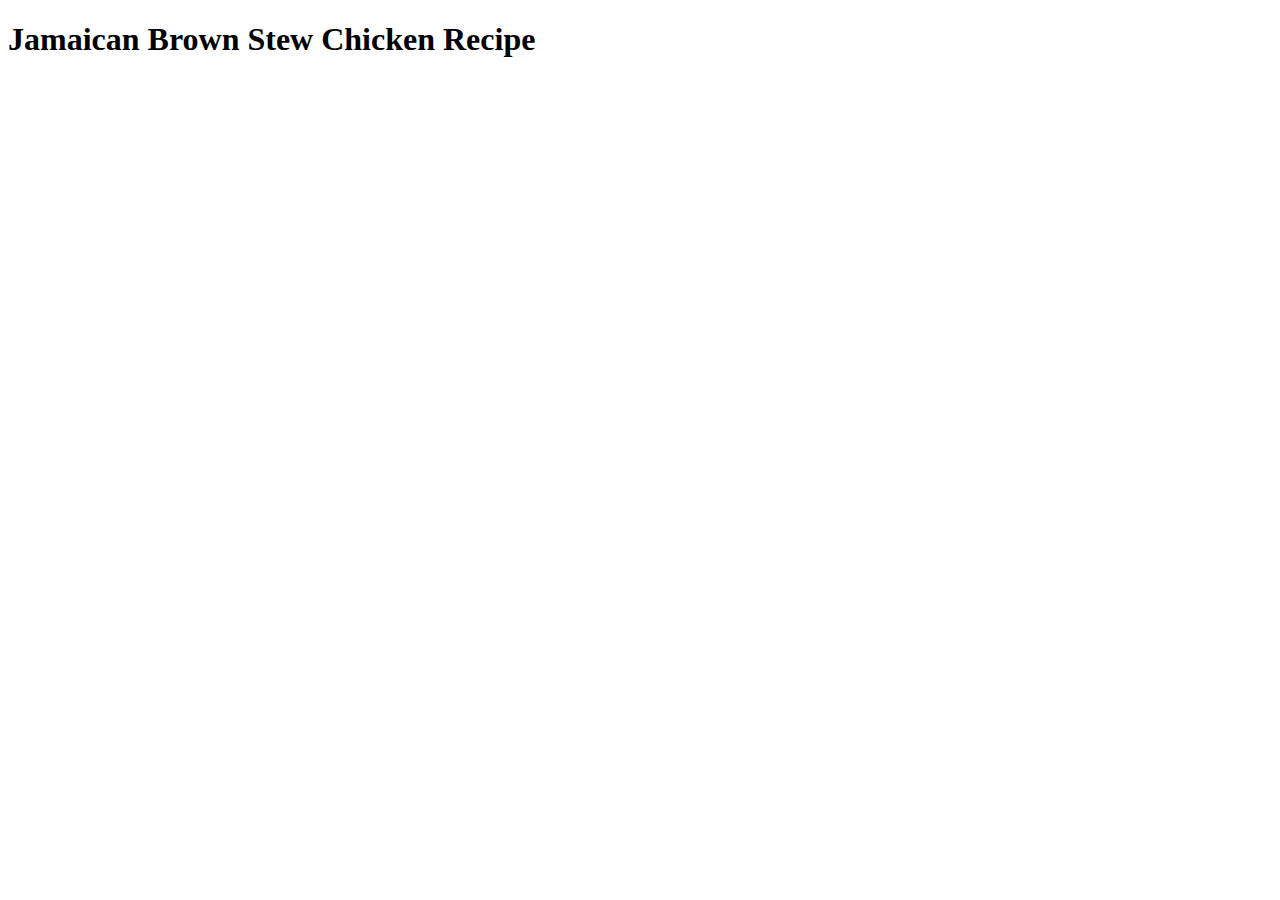
==== recipes/brown_stew_chicken.html @ 234c0243 "Add link on homepage to Brown Stew Chicken recipe page" ====
<!DOCTYPE html>
<html lang="en">
<head>
    <meta charset="UTF-8">
    <meta http-equiv="X-UA-Compatible" content="IE=edge">
    <meta name="viewport" content="width=device-width, initial-scale=1.0">
    <title>Jamaican Brown Stew Chicken Recipe</title>
</head>
<body>
    <h1>Jamaican Brown Stew Chicken Recipe</h1>
</body>
</html>
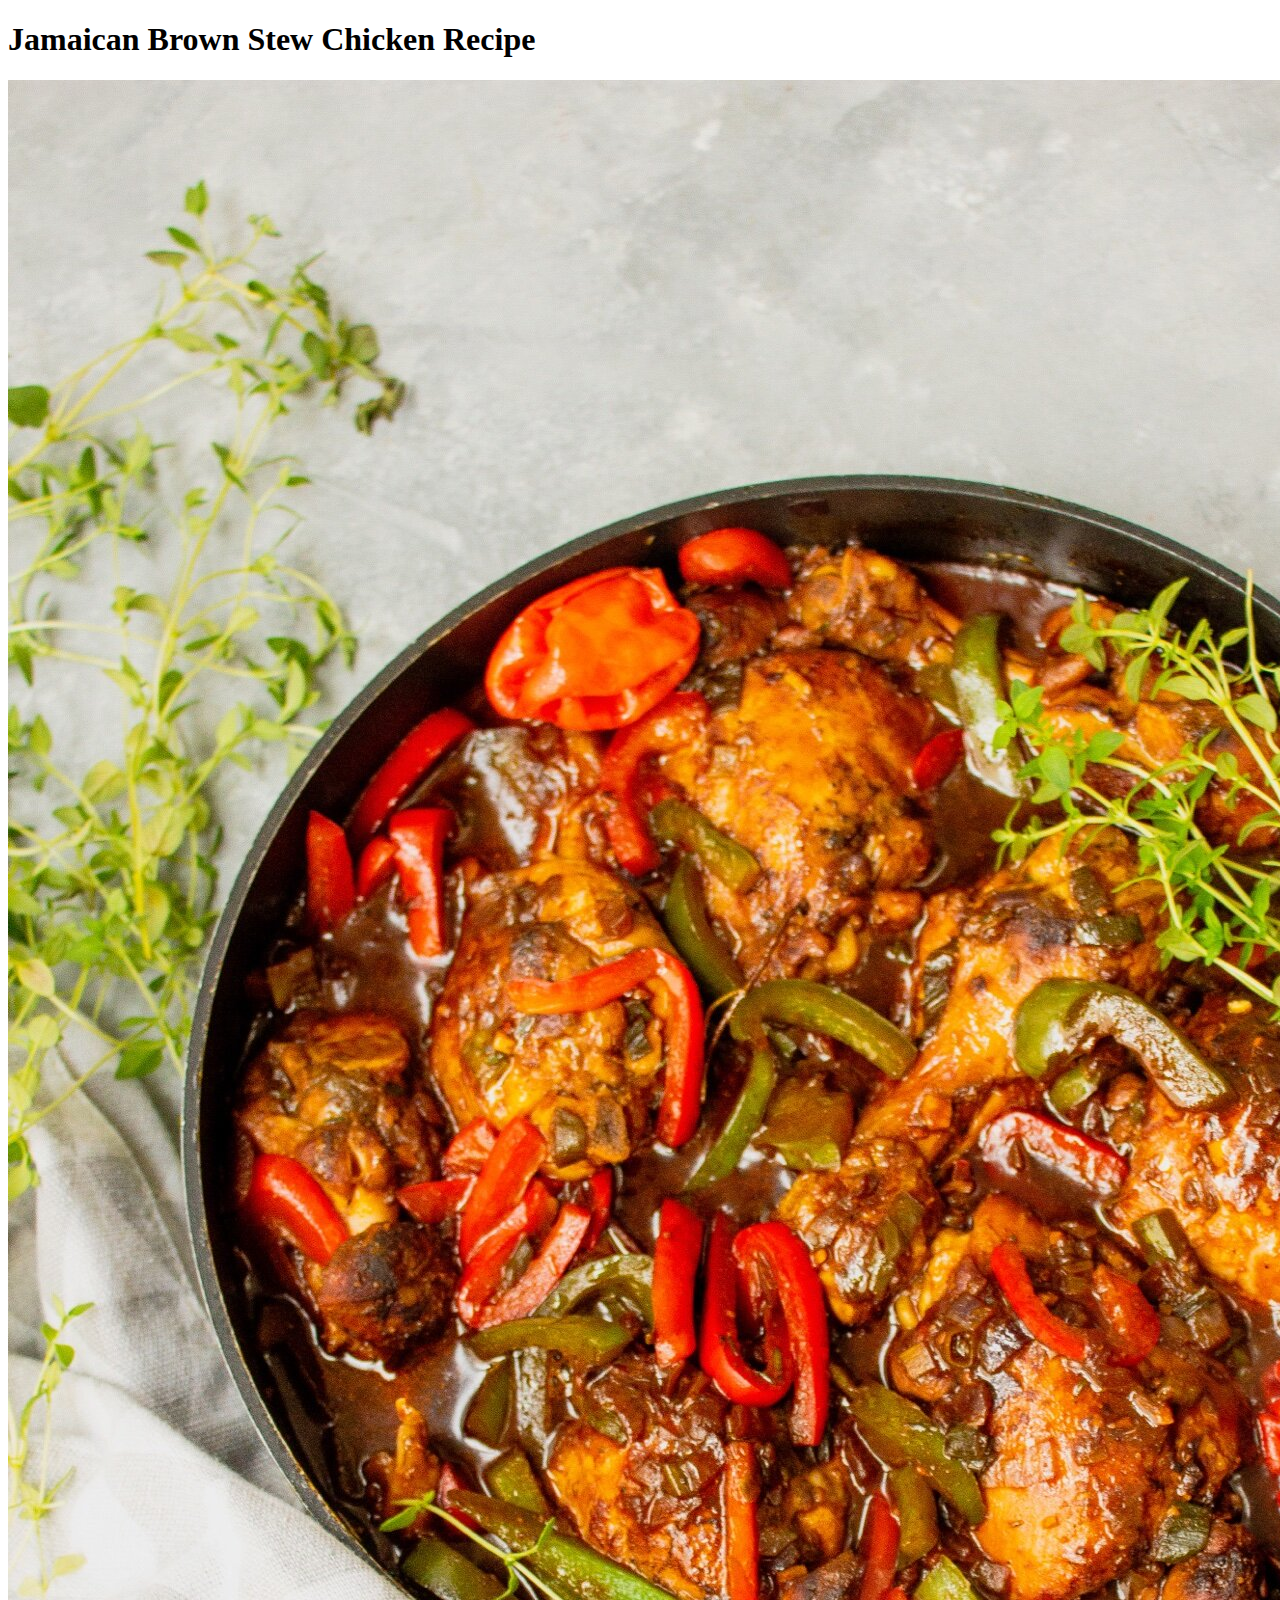
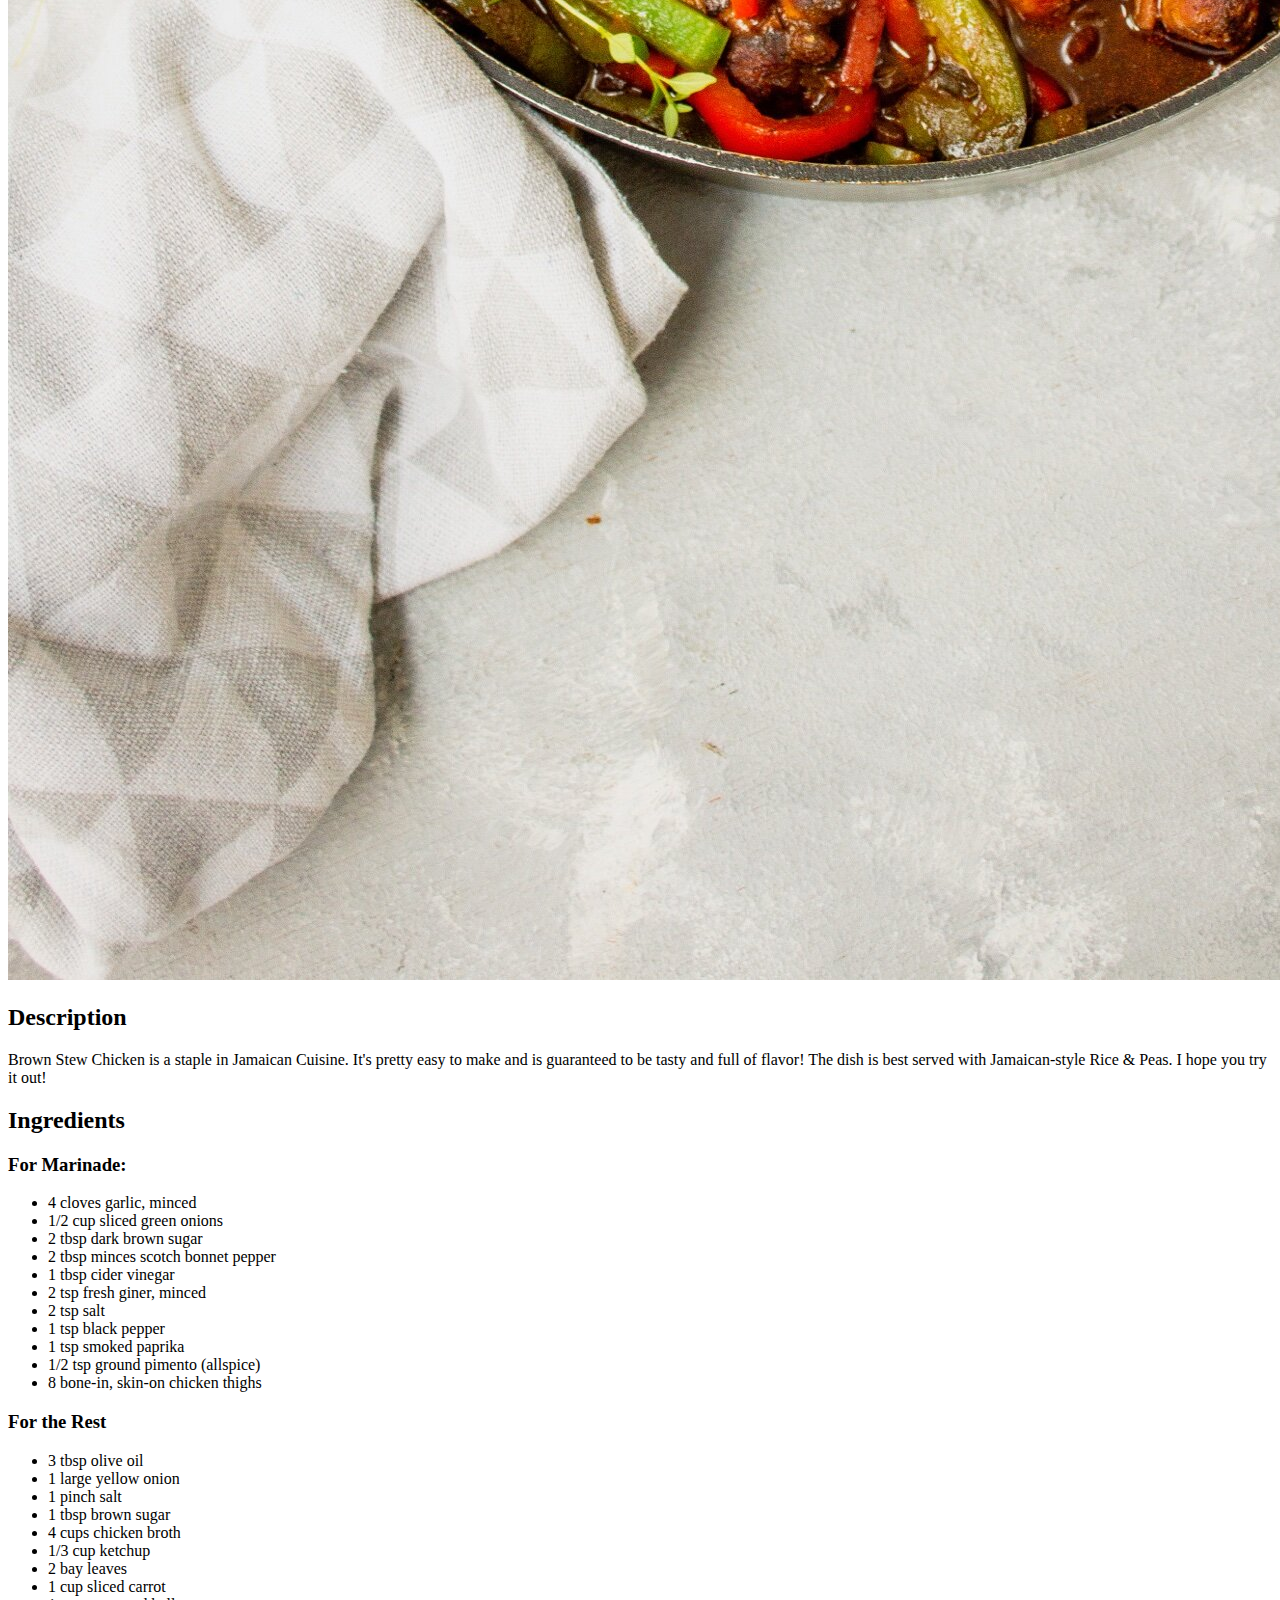
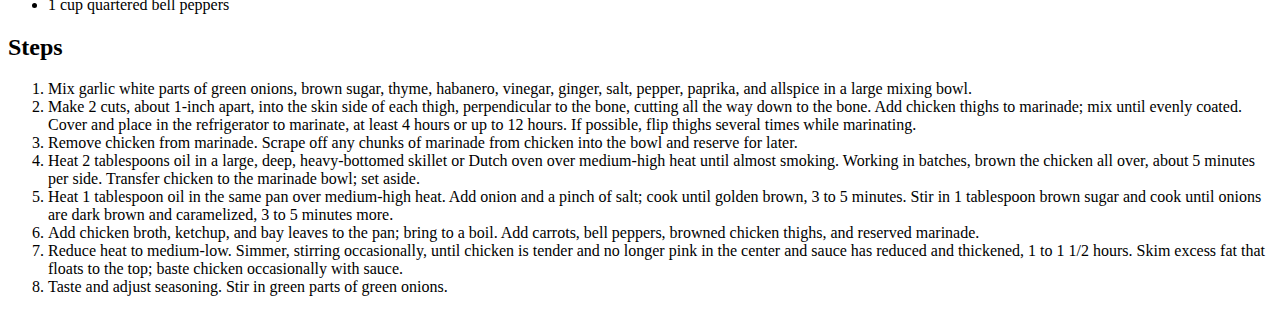
==== commit c97da8a3: "Create new folder to hold all images on the site and add content to brown stew chicken recipe page" ====
--- a/recipes/brown_stew_chicken.html
+++ b/recipes/brown_stew_chicken.html
@@ -8,5 +8,64 @@
 </head>
 <body>
     <h1>Jamaican Brown Stew Chicken Recipe</h1>
+    <img src="../images/brown-stew.jpeg" alt="Pot filled with brown stew chicken">
+    <h2>Description</h2>
+    <p>
+        Brown Stew Chicken is a staple in Jamaican Cuisine. It's pretty easy to
+        make and is guaranteed to be tasty and full of flavor! The dish is best
+        served with Jamaican-style Rice & Peas. I hope you try it out!
+    </p>
+
+    <h2>Ingredients</h2>
+    <h3>For Marinade:</h3>
+    <ul>
+        <li>4 cloves garlic, minced</li>
+        <li>1/2 cup sliced green onions</li>
+        <li>2 tbsp dark brown sugar</li>
+        <li>2 tbsp minces scotch bonnet pepper</li>
+        <li>1 tbsp cider vinegar</li>
+        <li>2 tsp fresh giner, minced</li>
+        <li>2 tsp salt</li>
+        <li>1 tsp black pepper</li>
+        <li>1 tsp smoked paprika</li>
+        <li>1/2 tsp ground pimento (allspice)</li>
+        <li>8 bone-in, skin-on chicken thighs</li>
+    </ul>
+    <h3>For the Rest</h3>
+    <ul>
+        <li>3 tbsp olive oil</li>
+        <li>1 large yellow onion</li>
+        <li>1 pinch salt</li>
+        <li>1 tbsp brown sugar</li>
+        <li>4 cups chicken broth</li>
+        <li>1/3 cup ketchup</li>
+        <li>2 bay leaves</li>
+        <li>1 cup sliced carrot</li>
+        <li>1 cup quartered bell peppers</li>
+    </ul>
+
+    <h2>Steps</h2>
+    <ol>
+        <li>Mix garlic white parts of green onions, brown sugar, thyme, habanero, 
+            vinegar, ginger, salt, pepper, paprika, and allspice in a large mixing bowl.</li>
+        <li>Make 2 cuts, about 1-inch apart, into the skin side of each thigh, perpendicular 
+            to the bone, cutting all the way down to the bone. Add chicken thighs to marinade; 
+            mix until evenly coated. Cover and place in the refrigerator to marinate, at least 
+            4 hours or up to 12 hours. If possible, flip thighs several times while marinating.</li>
+        <li>Remove chicken from marinade. Scrape off any chunks of marinade from chicken into 
+            the bowl and reserve for later.</li>
+        <li>Heat 2 tablespoons oil in a large, deep, heavy-bottomed skillet or Dutch oven over 
+            medium-high heat until almost smoking. Working in batches, brown the chicken all 
+            over, about 5 minutes per side. Transfer chicken to the marinade bowl; set aside.</li>
+        <li>Heat 1 tablespoon oil in the same pan over medium-high heat. Add onion and a 
+            pinch of salt; cook until golden brown, 3 to 5 minutes. Stir in 1 tablespoon brown 
+            sugar and cook until onions are dark brown and caramelized, 3 to 5 minutes more.</li>
+        <li>Add chicken broth, ketchup, and bay leaves to the pan; bring to a boil. Add carrots, 
+            bell peppers, browned chicken thighs, and reserved marinade.</li>
+        <li>Reduce heat to medium-low. Simmer, stirring occasionally, until chicken is tender 
+            and no longer pink in the center and sauce has reduced and thickened, 1 to 1 1/2 
+            hours. Skim excess fat that floats to the top; baste chicken occasionally with sauce.</li>
+        <li>Taste and adjust seasoning. Stir in green parts of green onions.</li>
+    </ol>
 </body>
 </html>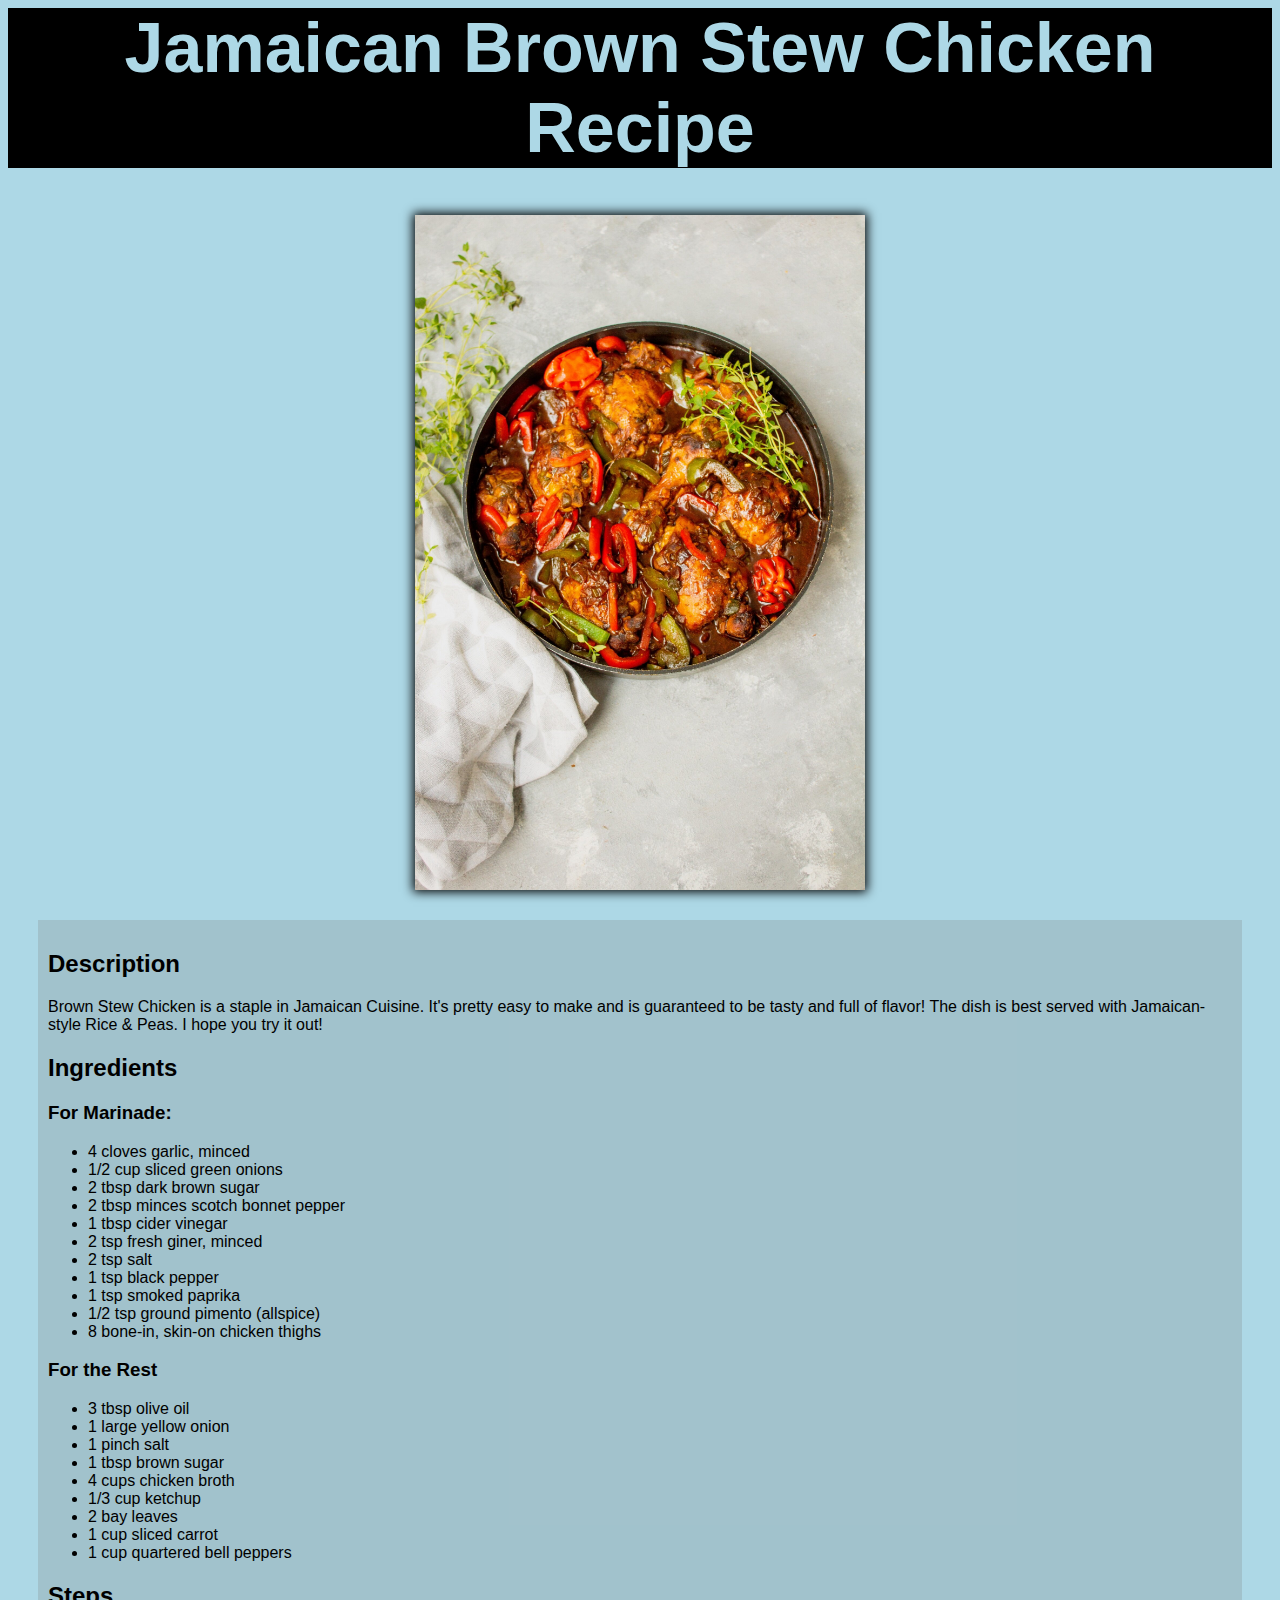
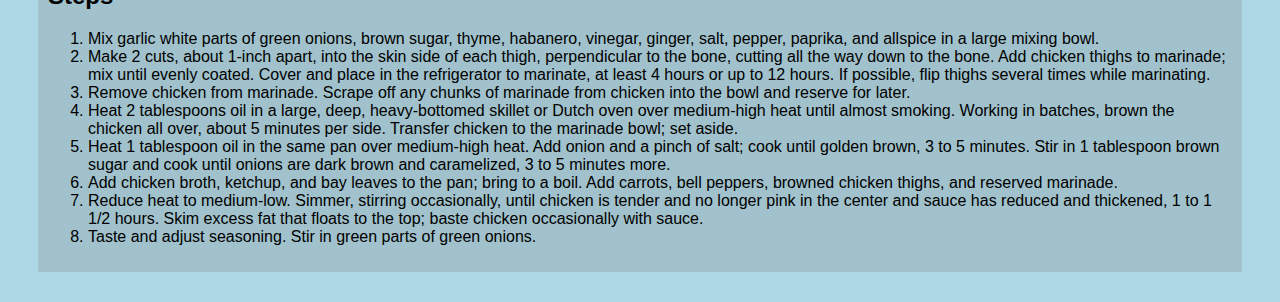
==== commit 39ac4afe: "Add styling to the brown stew chicken page" ====
--- a/recipes/brown_stew_chicken.html
+++ b/recipes/brown_stew_chicken.html
@@ -5,67 +5,73 @@
     <meta http-equiv="X-UA-Compatible" content="IE=edge">
     <meta name="viewport" content="width=device-width, initial-scale=1.0">
     <title>Jamaican Brown Stew Chicken Recipe</title>
+    <link rel="stylesheet" href="brown-stew.css">
 </head>
 <body>
+    
     <h1>Jamaican Brown Stew Chicken Recipe</h1>
-    <img src="../images/brown-stew.jpeg" alt="Pot filled with brown stew chicken">
-    <h2>Description</h2>
-    <p>
+    <img id="brown-stew-pic" src="../images/brown-stew.jpeg" alt="Pot filled with brown stew chicken">
+    <div id="recipe-content">    
+        <h2>Description</h2>
+        <p>
         Brown Stew Chicken is a staple in Jamaican Cuisine. It's pretty easy to
         make and is guaranteed to be tasty and full of flavor! The dish is best
         served with Jamaican-style Rice & Peas. I hope you try it out!
-    </p>
+        </p>
+        
+    
+        <h2>Ingredients</h2>
+        <h3>For Marinade:</h3>
+        <ul>
+            <li>4 cloves garlic, minced</li>
+            <li>1/2 cup sliced green onions</li>
+            <li>2 tbsp dark brown sugar</li>
+            <li>2 tbsp minces scotch bonnet pepper</li>
+            <li>1 tbsp cider vinegar</li>
+            <li>2 tsp fresh giner, minced</li>
+            <li>2 tsp salt</li>
+            <li>1 tsp black pepper</li>
+            <li>1 tsp smoked paprika</li>
+            <li>1/2 tsp ground pimento (allspice)</li>
+            <li>8 bone-in, skin-on chicken thighs</li>
+        </ul>
+        <h3>For the Rest</h3>
+        <ul>
+            <li>3 tbsp olive oil</li>
+            <li>1 large yellow onion</li>
+            <li>1 pinch salt</li>
+            <li>1 tbsp brown sugar</li>
+            <li>4 cups chicken broth</li>
+            <li>1/3 cup ketchup</li>
+            <li>2 bay leaves</li>
+            <li>1 cup sliced carrot</li>
+            <li>1 cup quartered bell peppers</li>
+        </ul>
+    
+        <h2>Steps</h2>
+        <ol>
+            <li>Mix garlic white parts of green onions, brown sugar, thyme, habanero, 
+                vinegar, ginger, salt, pepper, paprika, and allspice in a large mixing bowl.</li>
+            <li>Make 2 cuts, about 1-inch apart, into the skin side of each thigh, perpendicular 
+                to the bone, cutting all the way down to the bone. Add chicken thighs to marinade; 
+                mix until evenly coated. Cover and place in the refrigerator to marinate, at least 
+                4 hours or up to 12 hours. If possible, flip thighs several times while marinating.</li>
+            <li>Remove chicken from marinade. Scrape off any chunks of marinade from chicken into 
+                the bowl and reserve for later.</li>
+            <li>Heat 2 tablespoons oil in a large, deep, heavy-bottomed skillet or Dutch oven over 
+                medium-high heat until almost smoking. Working in batches, brown the chicken all 
+                over, about 5 minutes per side. Transfer chicken to the marinade bowl; set aside.</li>
+            <li>Heat 1 tablespoon oil in the same pan over medium-high heat. Add onion and a 
+                pinch of salt; cook until golden brown, 3 to 5 minutes. Stir in 1 tablespoon brown 
+                sugar and cook until onions are dark brown and caramelized, 3 to 5 minutes more.</li>
+            <li>Add chicken broth, ketchup, and bay leaves to the pan; bring to a boil. Add carrots, 
+                bell peppers, browned chicken thighs, and reserved marinade.</li>
+            <li>Reduce heat to medium-low. Simmer, stirring occasionally, until chicken is tender 
+                and no longer pink in the center and sauce has reduced and thickened, 1 to 1 1/2 
+                hours. Skim excess fat that floats to the top; baste chicken occasionally with sauce.</li>
+            <li>Taste and adjust seasoning. Stir in green parts of green onions.</li>
+        </ol>
+    </div>
 
-    <h2>Ingredients</h2>
-    <h3>For Marinade:</h3>
-    <ul>
-        <li>4 cloves garlic, minced</li>
-        <li>1/2 cup sliced green onions</li>
-        <li>2 tbsp dark brown sugar</li>
-        <li>2 tbsp minces scotch bonnet pepper</li>
-        <li>1 tbsp cider vinegar</li>
-        <li>2 tsp fresh giner, minced</li>
-        <li>2 tsp salt</li>
-        <li>1 tsp black pepper</li>
-        <li>1 tsp smoked paprika</li>
-        <li>1/2 tsp ground pimento (allspice)</li>
-        <li>8 bone-in, skin-on chicken thighs</li>
-    </ul>
-    <h3>For the Rest</h3>
-    <ul>
-        <li>3 tbsp olive oil</li>
-        <li>1 large yellow onion</li>
-        <li>1 pinch salt</li>
-        <li>1 tbsp brown sugar</li>
-        <li>4 cups chicken broth</li>
-        <li>1/3 cup ketchup</li>
-        <li>2 bay leaves</li>
-        <li>1 cup sliced carrot</li>
-        <li>1 cup quartered bell peppers</li>
-    </ul>
-
-    <h2>Steps</h2>
-    <ol>
-        <li>Mix garlic white parts of green onions, brown sugar, thyme, habanero, 
-            vinegar, ginger, salt, pepper, paprika, and allspice in a large mixing bowl.</li>
-        <li>Make 2 cuts, about 1-inch apart, into the skin side of each thigh, perpendicular 
-            to the bone, cutting all the way down to the bone. Add chicken thighs to marinade; 
-            mix until evenly coated. Cover and place in the refrigerator to marinate, at least 
-            4 hours or up to 12 hours. If possible, flip thighs several times while marinating.</li>
-        <li>Remove chicken from marinade. Scrape off any chunks of marinade from chicken into 
-            the bowl and reserve for later.</li>
-        <li>Heat 2 tablespoons oil in a large, deep, heavy-bottomed skillet or Dutch oven over 
-            medium-high heat until almost smoking. Working in batches, brown the chicken all 
-            over, about 5 minutes per side. Transfer chicken to the marinade bowl; set aside.</li>
-        <li>Heat 1 tablespoon oil in the same pan over medium-high heat. Add onion and a 
-            pinch of salt; cook until golden brown, 3 to 5 minutes. Stir in 1 tablespoon brown 
-            sugar and cook until onions are dark brown and caramelized, 3 to 5 minutes more.</li>
-        <li>Add chicken broth, ketchup, and bay leaves to the pan; bring to a boil. Add carrots, 
-            bell peppers, browned chicken thighs, and reserved marinade.</li>
-        <li>Reduce heat to medium-low. Simmer, stirring occasionally, until chicken is tender 
-            and no longer pink in the center and sauce has reduced and thickened, 1 to 1 1/2 
-            hours. Skim excess fat that floats to the top; baste chicken occasionally with sauce.</li>
-        <li>Taste and adjust seasoning. Stir in green parts of green onions.</li>
-    </ol>
 </body>
 </html>--- a/recipes/brown-stew.css
+++ b/recipes/brown-stew.css
@@ -0,0 +1,30 @@
+html{
+    background-color: lightblue;
+}
+body{
+    font-family: Helvetica;
+}
+
+h1{
+    text-align: center;
+    color: lightblue;
+    font-size: 70px;
+    background-color: black;
+    margin-top: 0;
+}
+
+#brown-stew-pic{
+    height: auto;
+    width: 450px;
+    justify-content: center;
+    display: block; 
+    margin-left: auto;
+    margin-right: auto;
+    box-shadow: 0 0 10px 2px black;
+}
+
+#recipe-content{
+    background-color: rgba(128, 128, 128, 0.25);
+    padding: 10px;
+    margin: 30px;
+}